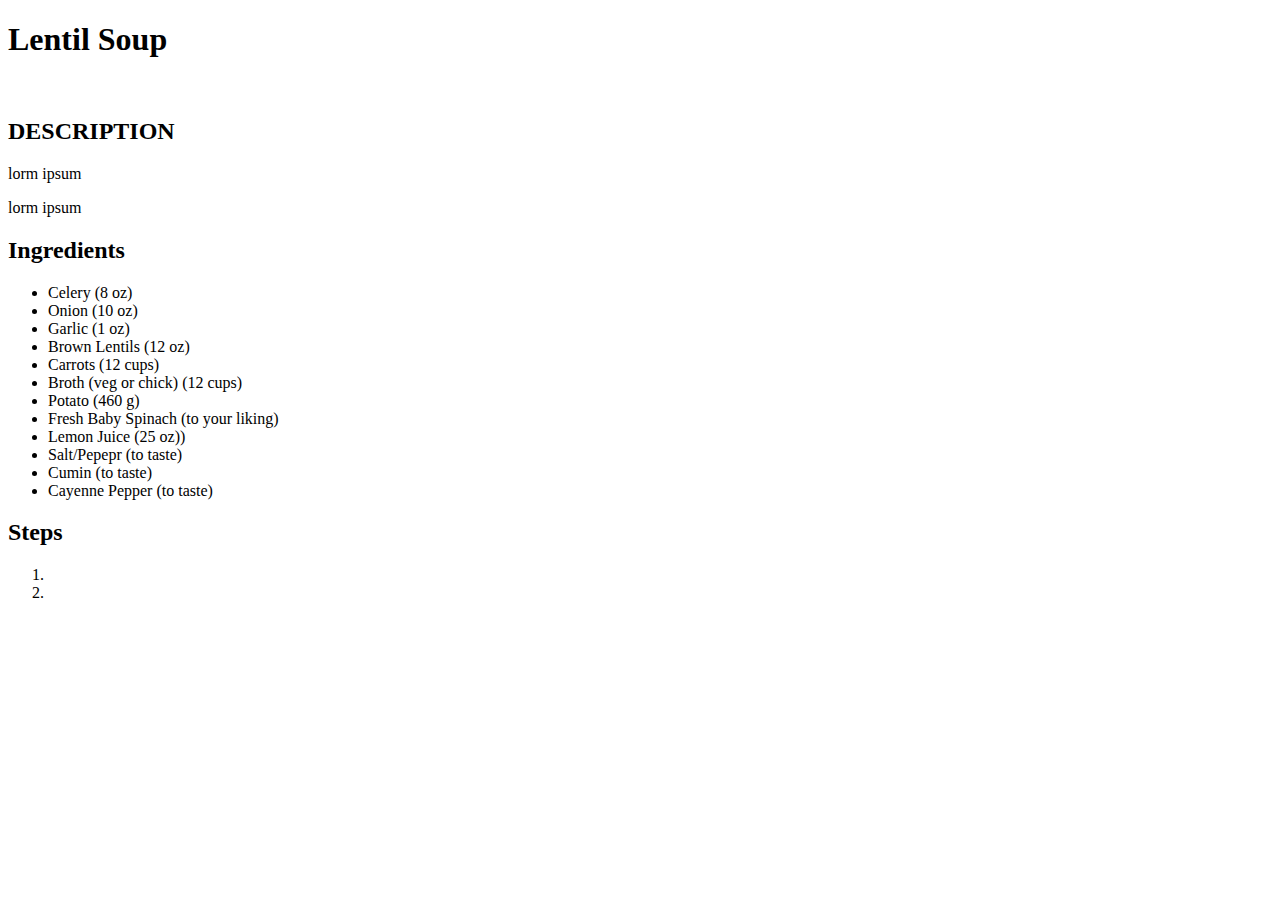
==== recipes/lentil-soup.html @ da4414b2 "CREATE AND EDIT HTML DOCS FOR RECIPE PROJECT" ====
<!DOCTYPE html>
<html lang="en">
    <head>
        <meta charset="UTF-8">
        <meta http-equiv="X-UA-Compatible" content="IE=edge">
        <meta name="viewport" content="width=device-width, initial-scale=1.0">
        <title>Lentil Soup</title>
    </head>
    <body>
        <h1>Lentil Soup</h1>
        <img src="images/lentil-soup-2325144_1920.jpg" alt="">
        <h2>DESCRIPTION</h2>
        <p>lorm ipsum</p>
        <p>lorm ipsum</p>
        <h2>Ingredients</h2>
        <ul>
            <li>Celery (8 oz)</li>
            <li>Onion (10 oz)</li>
            <li>Garlic (1 oz)</li>
            <li>Brown Lentils (12 oz)</li>
            <li>Carrots (12 cups)</li>
            <li>Broth (veg or chick) (12 cups)</li>
            <li>Potato (460 g)</li>
            <li>Fresh Baby Spinach (to your liking)</li>
            <li>Lemon Juice (25 oz))</li>
            <li>Salt/Pepepr (to taste)</li>
            <li>Cumin (to taste)</li>
            <li>Cayenne Pepper (to taste)</li>
        </ul>
        <h2>Steps</h2>
        <ol>
            <li></li>
            <li></li>
        </ol>
    </body>
</html>
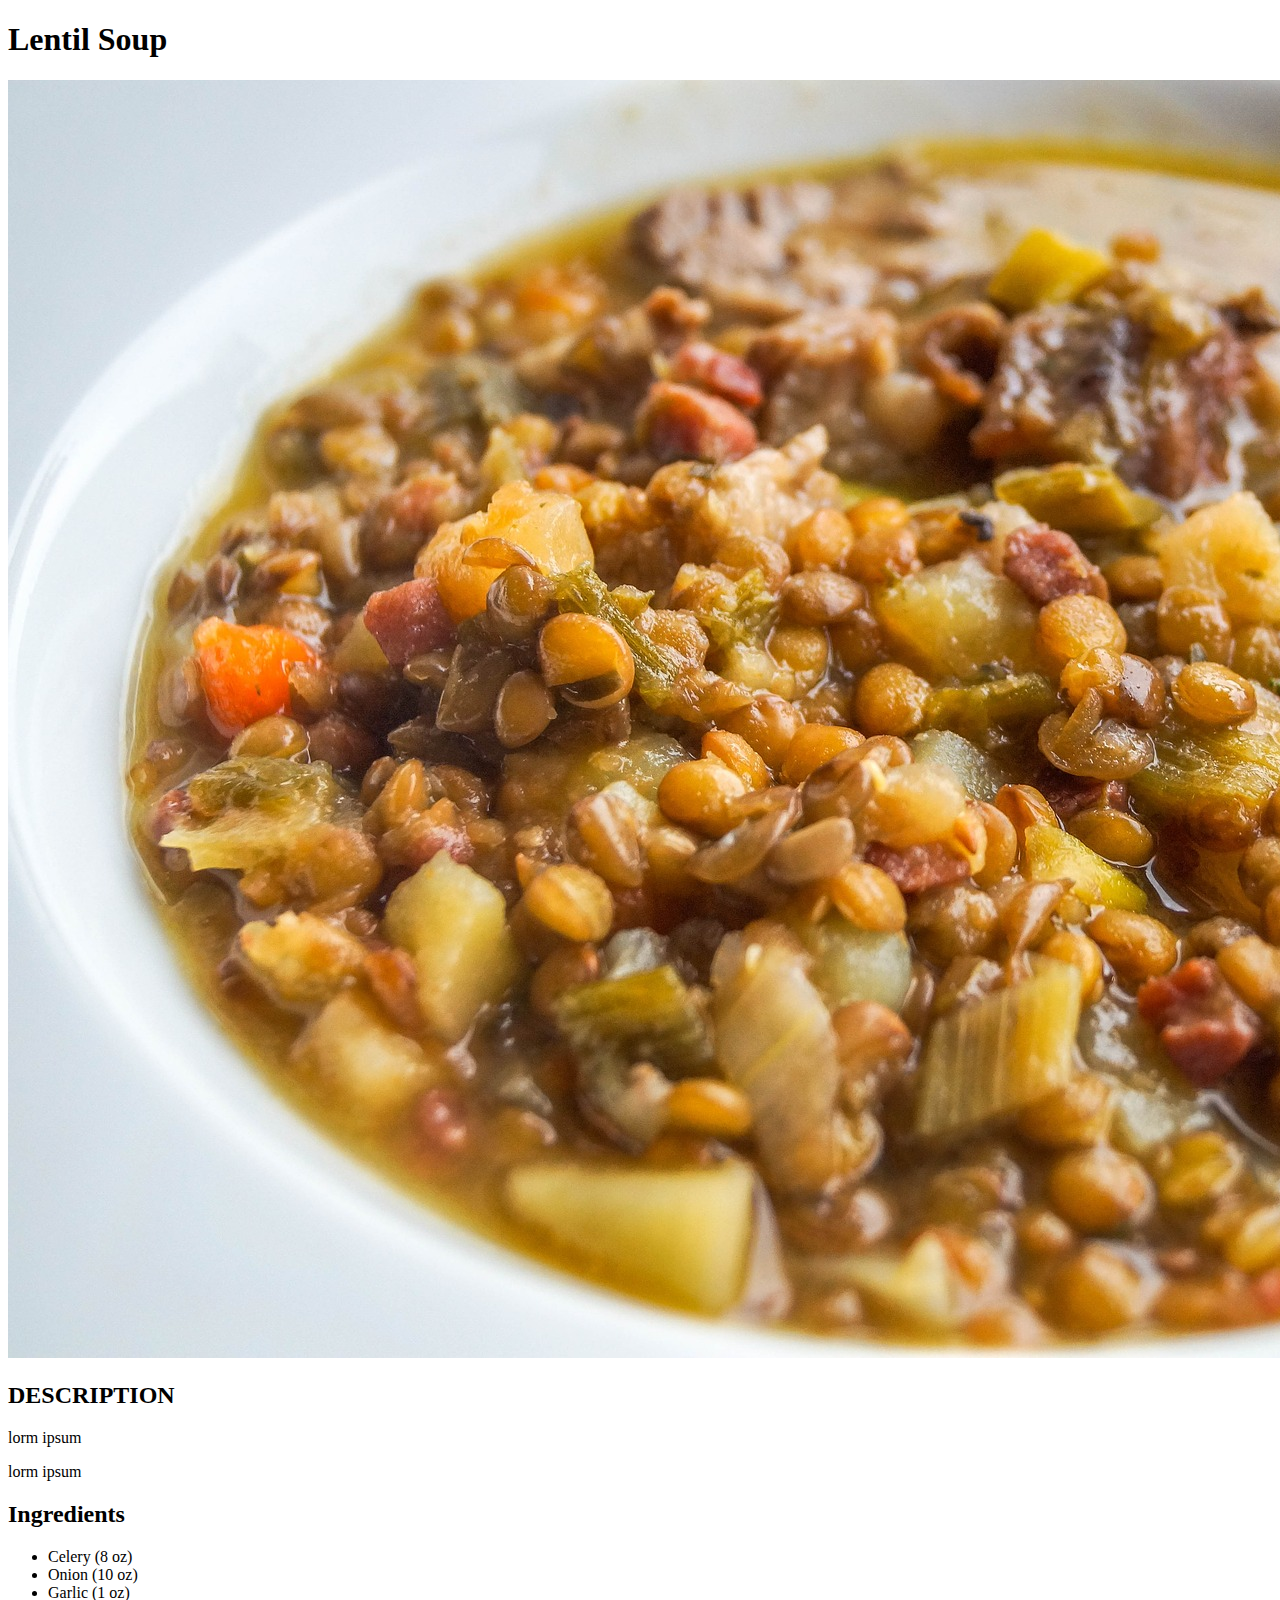
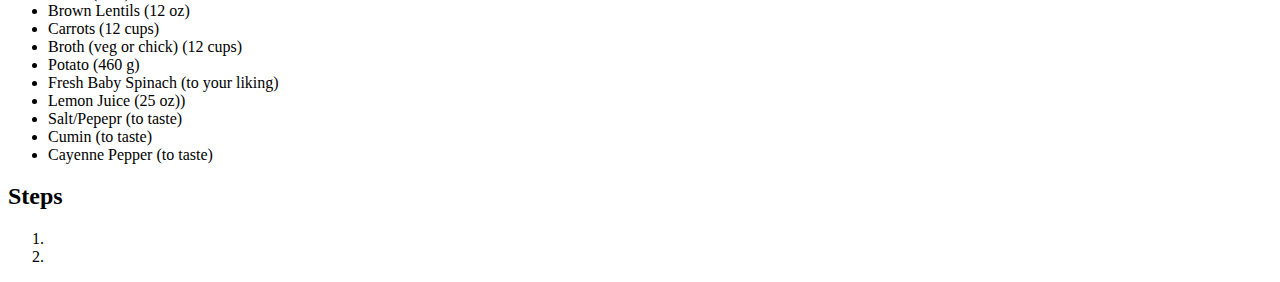
==== commit e0a05c5b: "ADD IMAGE LINKS TO LENTIL SOUP AND TUNA SALAD PAGES" ====
--- a/recipes/lentil-soup.html
+++ b/recipes/lentil-soup.html
@@ -8,7 +8,7 @@
     </head>
     <body>
         <h1>Lentil Soup</h1>
-        <img src="images/lentil-soup-2325144_1920.jpg" alt="">
+        <img src="../images/lentil-soup-2325144_1920.jpg" alt="lentil soup in a bowl">
         <h2>DESCRIPTION</h2>
         <p>lorm ipsum</p>
         <p>lorm ipsum</p>
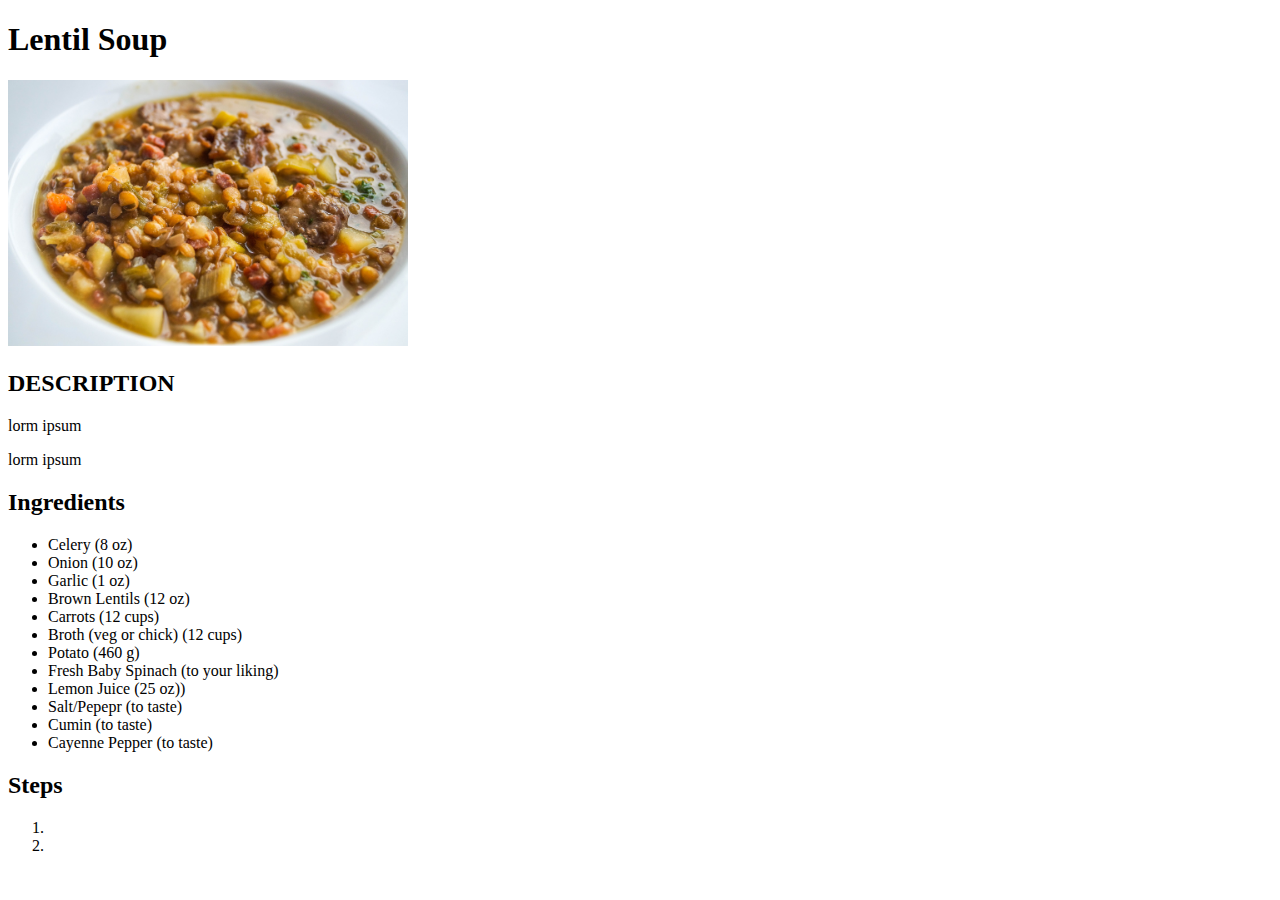
==== commit fa911d24: "MODIFY AND ADD SEVERAL DOCUMENTS" ====
--- a/recipes/lentil-soup.html
+++ b/recipes/lentil-soup.html
@@ -8,7 +8,7 @@
     </head>
     <body>
         <h1>Lentil Soup</h1>
-        <img src="../images/lentil-soup-2325144_1920.jpg" alt="lentil soup in a bowl">
+        <img src="../images/lentil-soup-2325144_1920.jpg" width="400" alt="lentil soup in a bowl">
         <h2>DESCRIPTION</h2>
         <p>lorm ipsum</p>
         <p>lorm ipsum</p>
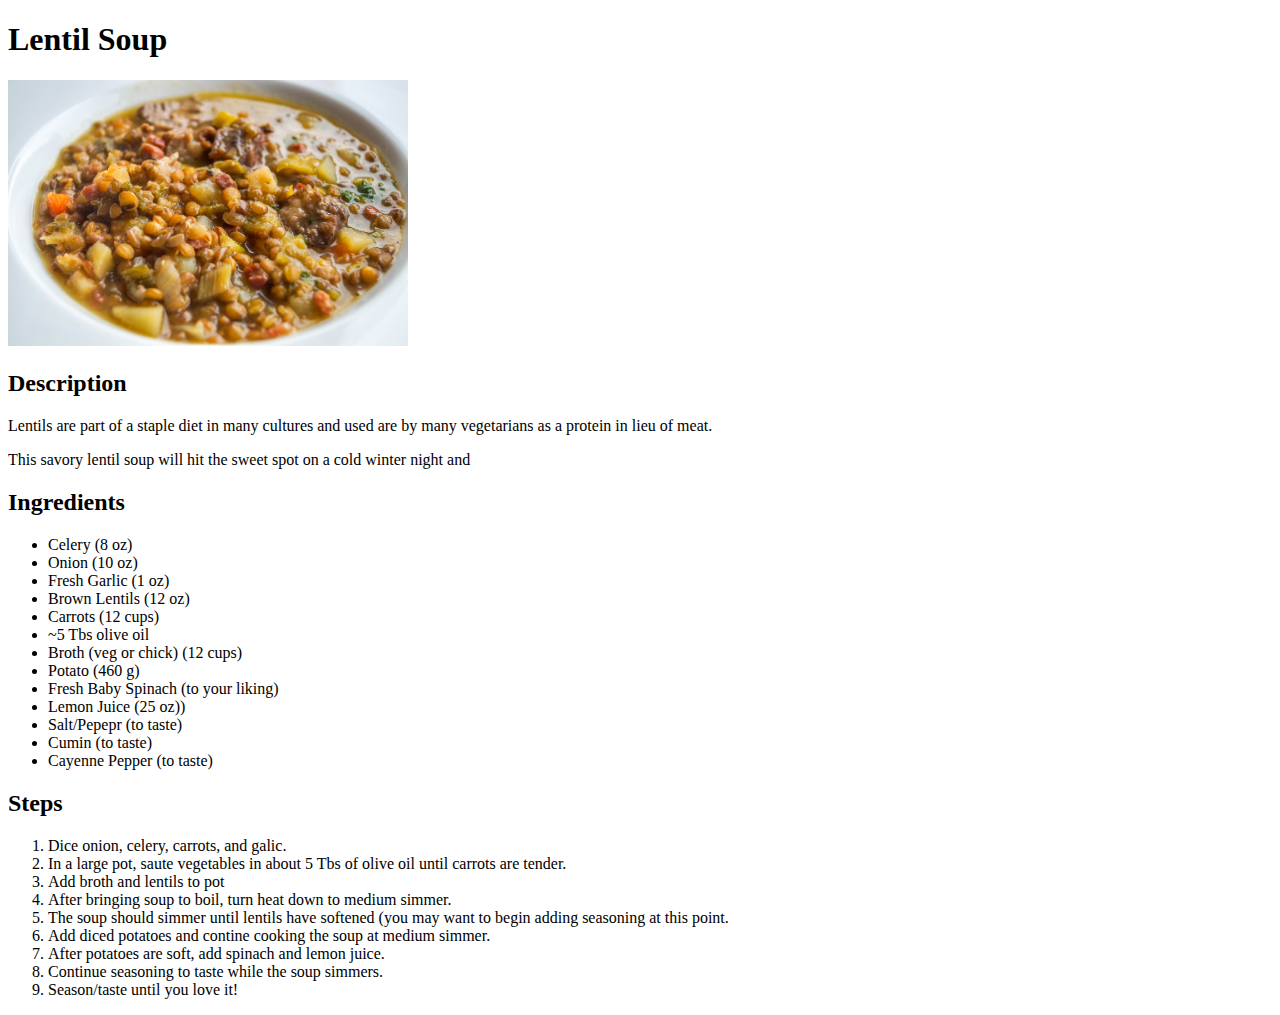
==== commit 77b2148e: "COMPLETE FINAL TASKS:" ====
--- a/recipes/lentil-soup.html
+++ b/recipes/lentil-soup.html
@@ -9,16 +9,17 @@
     <body>
         <h1>Lentil Soup</h1>
         <img src="../images/lentil-soup-2325144_1920.jpg" width="400" alt="lentil soup in a bowl">
-        <h2>DESCRIPTION</h2>
-        <p>lorm ipsum</p>
-        <p>lorm ipsum</p>
+        <h2>Description</h2>
+        <p>Lentils are part of a staple diet in many cultures and used are by many vegetarians as a protein in lieu of meat.</p>
+        <p>This savory lentil soup will hit the sweet spot on a cold winter night and </p>
         <h2>Ingredients</h2>
         <ul>
             <li>Celery (8 oz)</li>
             <li>Onion (10 oz)</li>
-            <li>Garlic (1 oz)</li>
+            <li>Fresh Garlic (1 oz)</li>
             <li>Brown Lentils (12 oz)</li>
             <li>Carrots (12 cups)</li>
+            <li>~5 Tbs olive oil</li>
             <li>Broth (veg or chick) (12 cups)</li>
             <li>Potato (460 g)</li>
             <li>Fresh Baby Spinach (to your liking)</li>
@@ -29,8 +30,15 @@
         </ul>
         <h2>Steps</h2>
         <ol>
-            <li></li>
-            <li></li>
+            <li>Dice onion, celery, carrots, and galic.</li>
+            <li>In a large pot, saute vegetables in about 5 Tbs of olive oil until carrots are tender.</li>
+            <li>Add broth and lentils to pot</li>
+            <li>After bringing soup to boil, turn heat down to medium simmer.</li>
+            <li>The soup should simmer until lentils have softened (you may want to begin adding seasoning at this point.</li>
+            <li>Add diced potatoes and contine cooking the soup at medium simmer.</li>
+            <li>After potatoes are soft, add spinach and lemon juice.</li>
+            <li>Continue seasoning to taste while the soup simmers.</li>
+            <li>Season/taste until you love it!</li>
         </ol>
     </body>
 </html>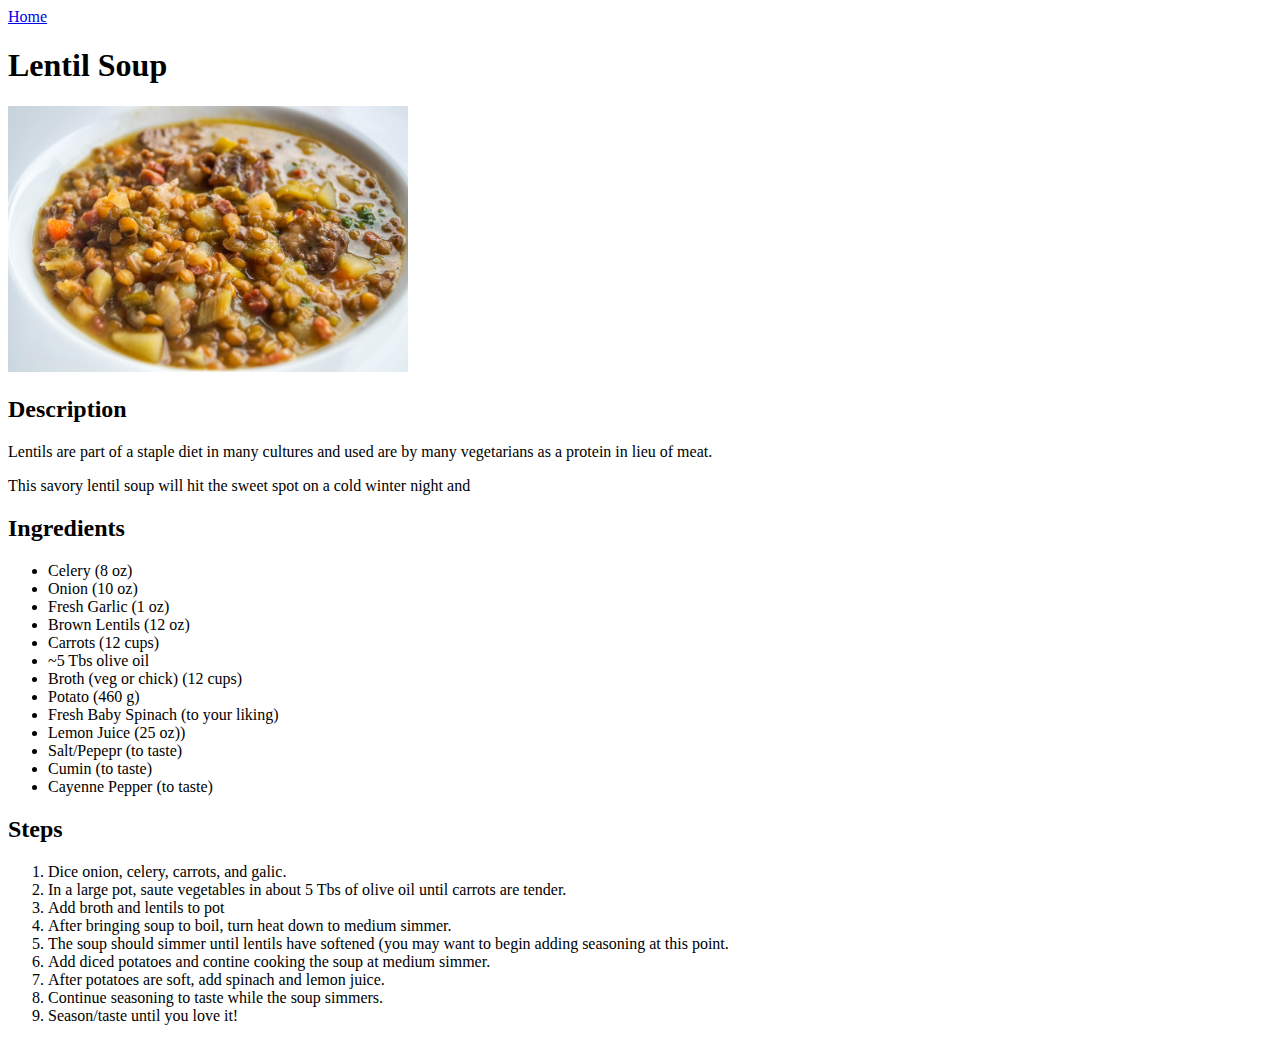
==== commit c1cdcb9d: "ADD HOME LINK TO RECIPE PAGES" ====
--- a/recipes/lentil-soup.html
+++ b/recipes/lentil-soup.html
@@ -7,6 +7,7 @@
         <title>Lentil Soup</title>
     </head>
     <body>
+        <a href="../index.html">Home</a>
         <h1>Lentil Soup</h1>
         <img src="../images/lentil-soup-2325144_1920.jpg" width="400" alt="lentil soup in a bowl">
         <h2>Description</h2>
